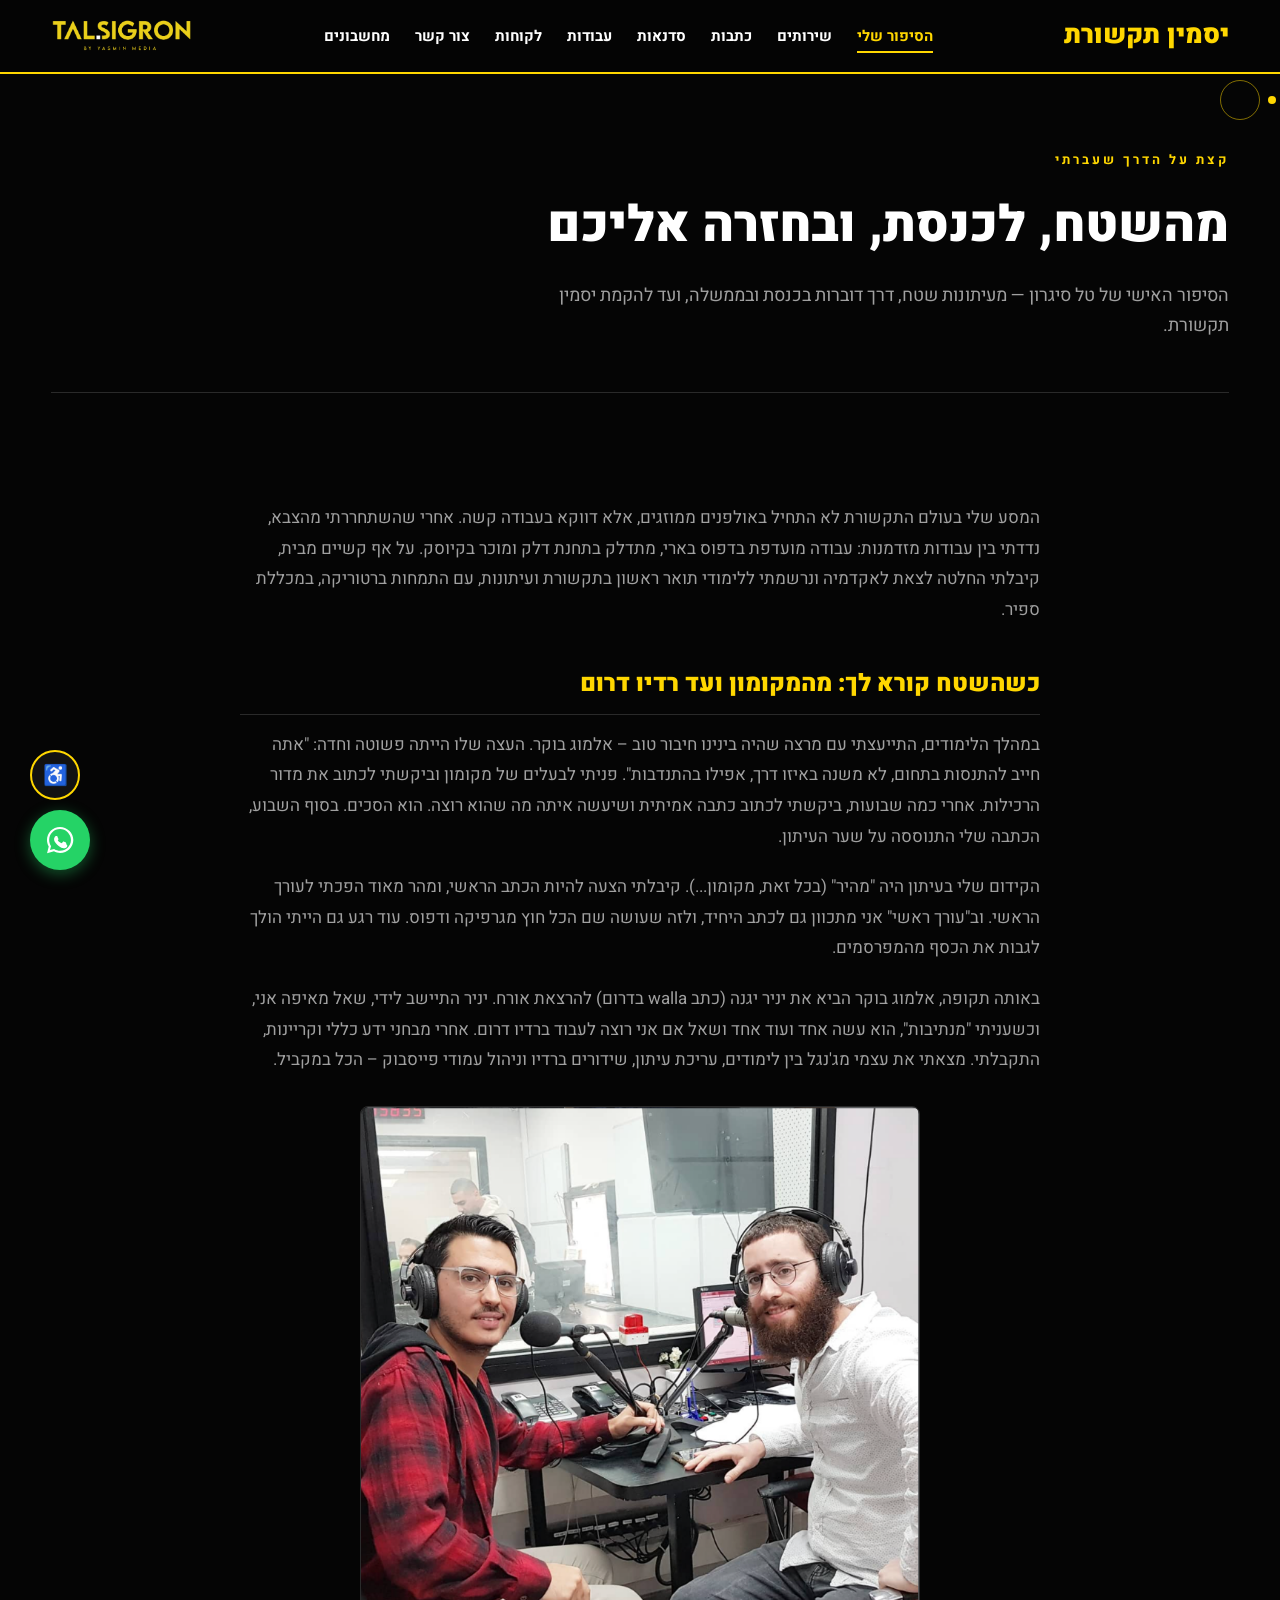
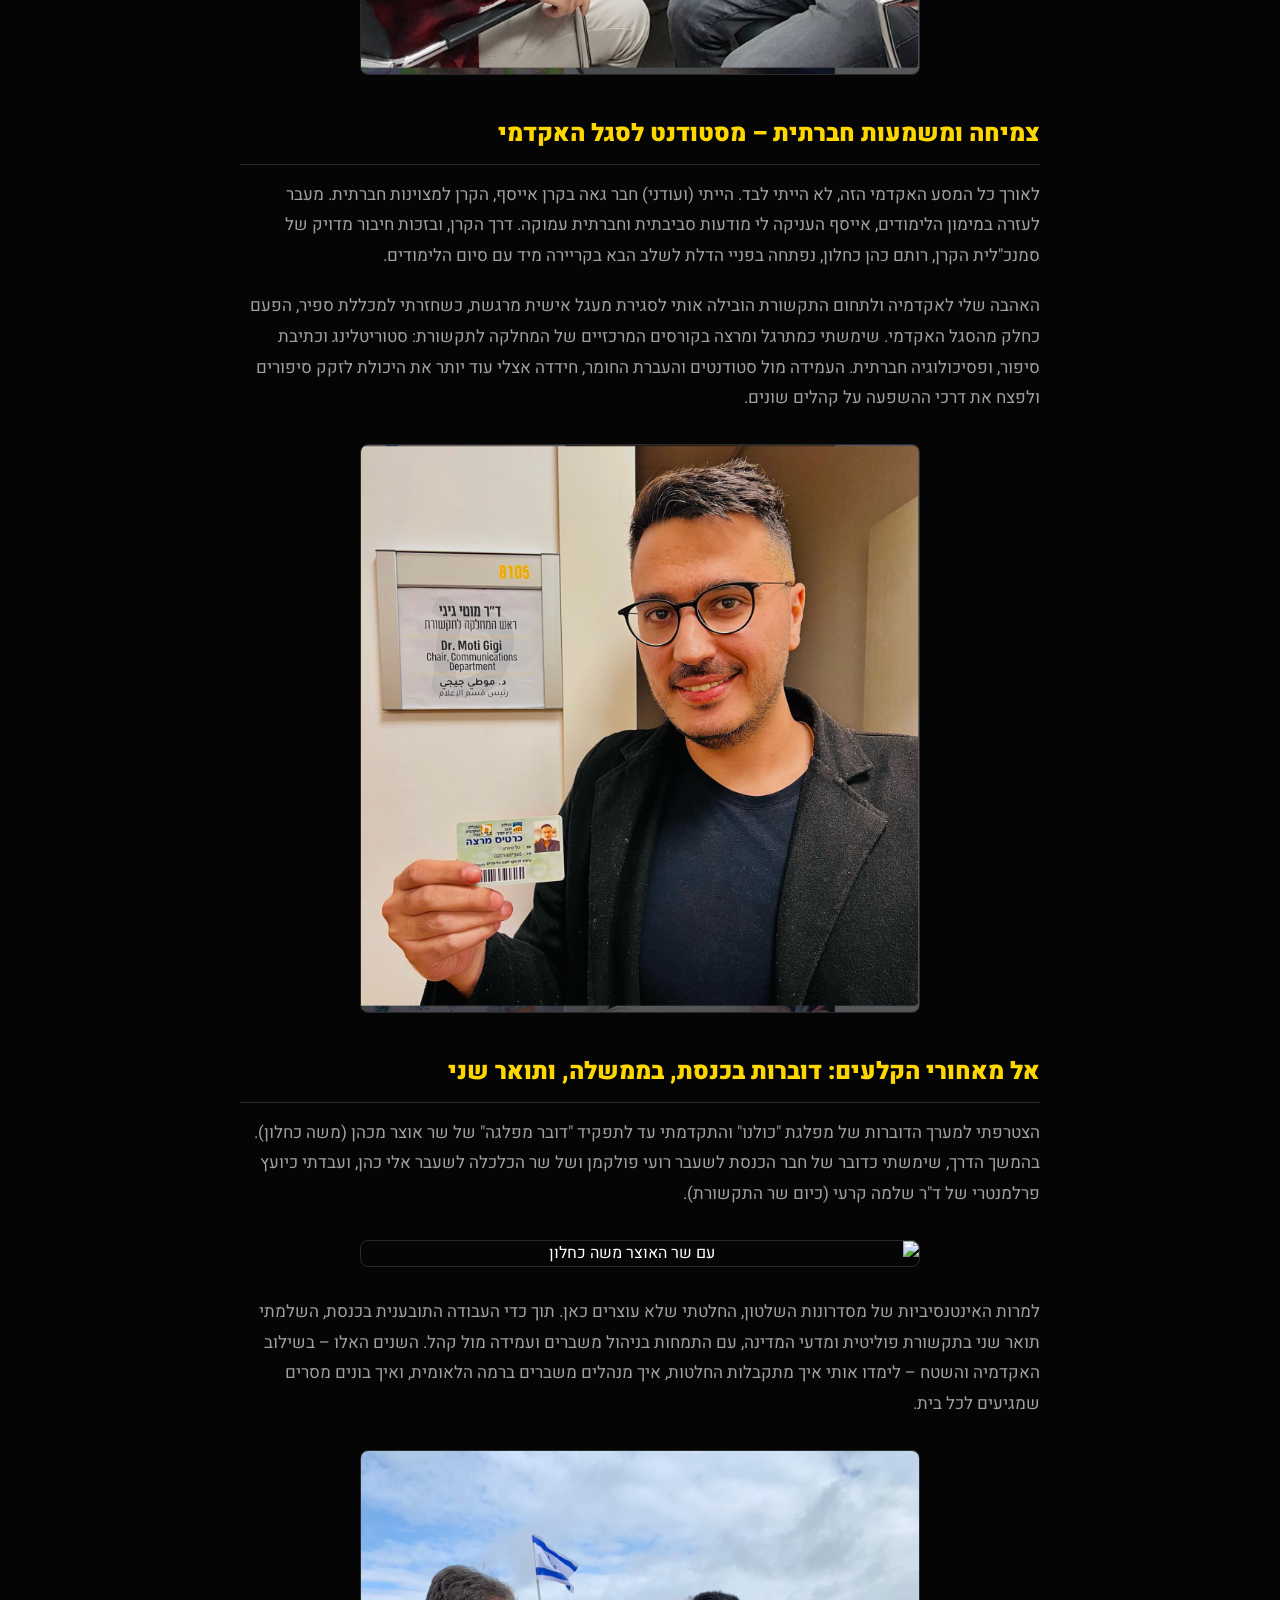
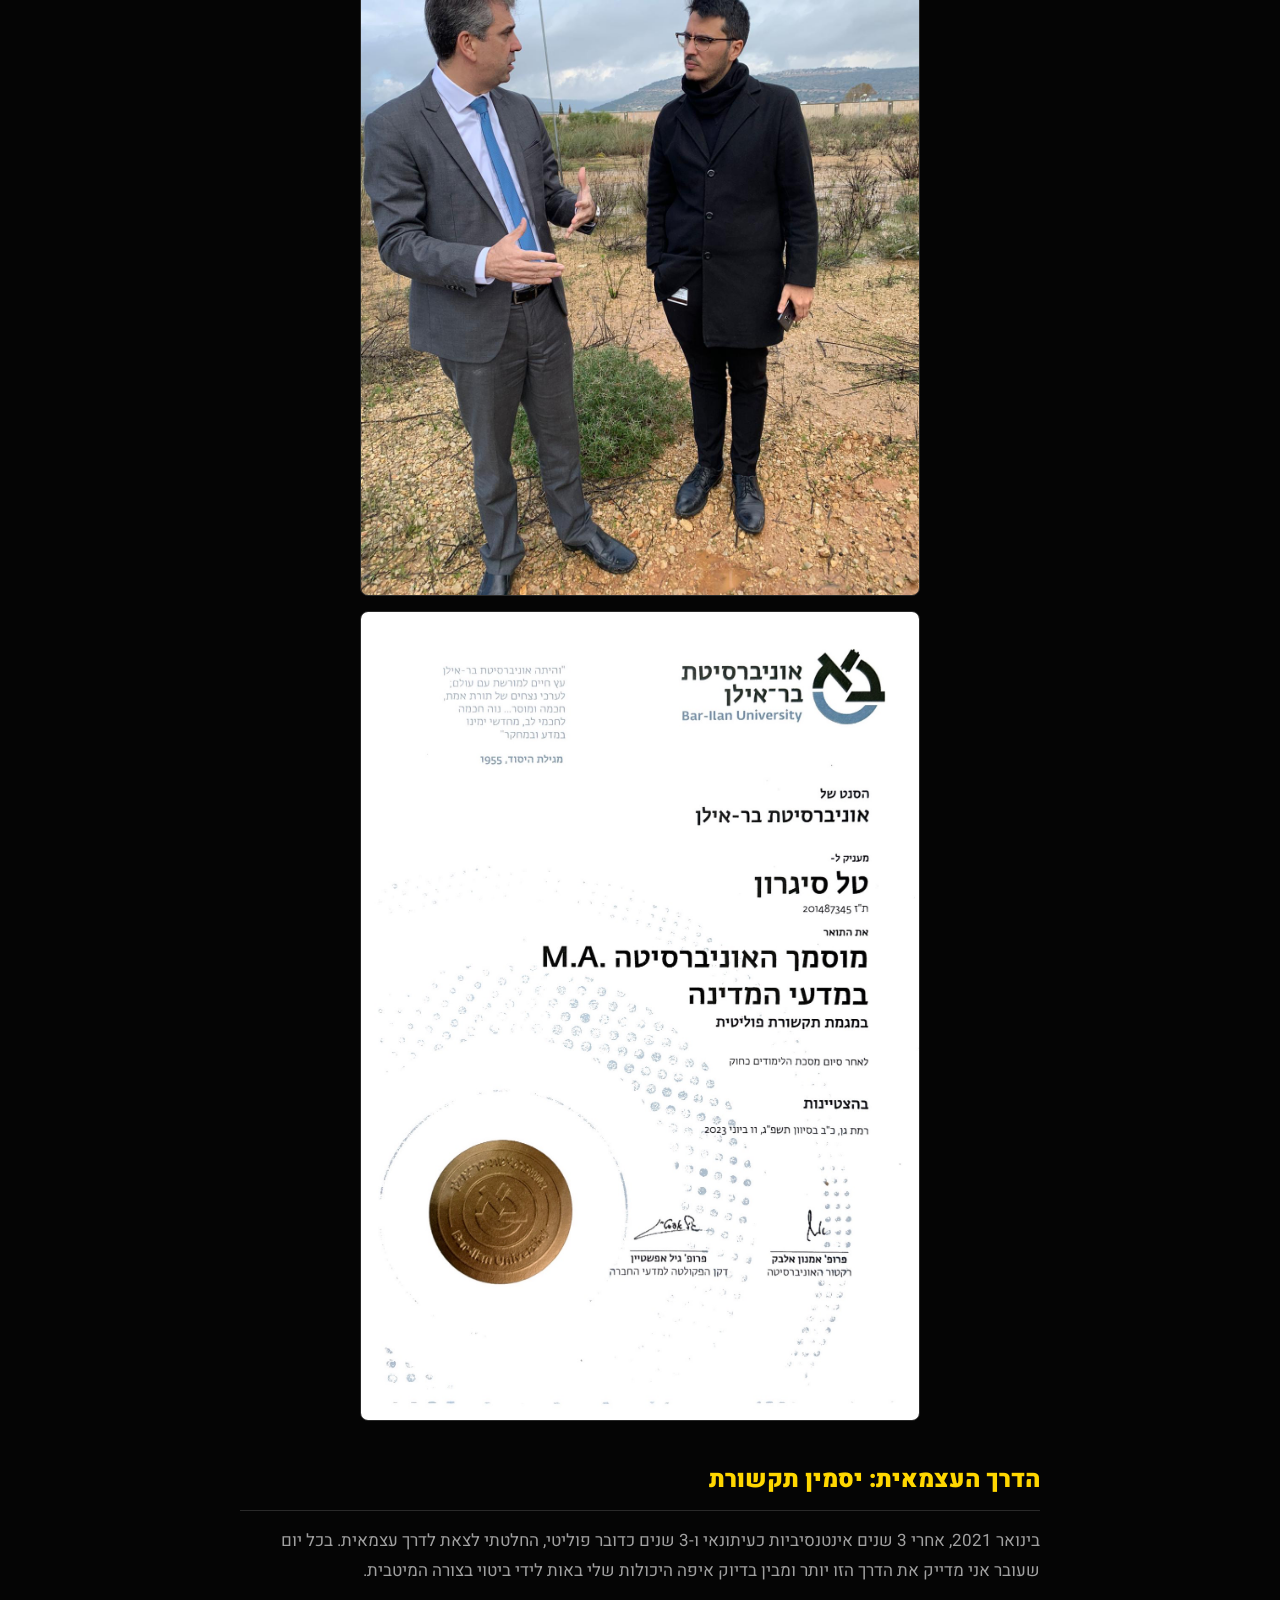
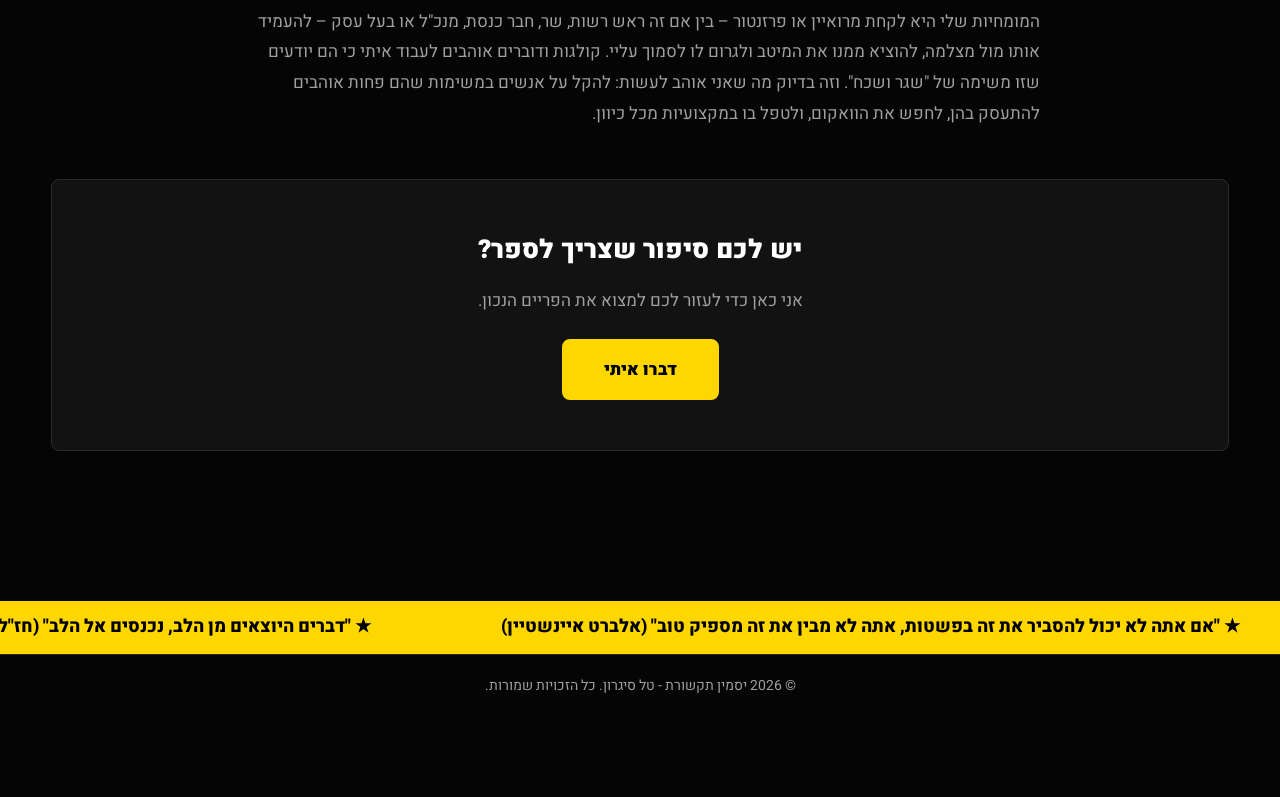
==== about.html @ 027134f1 "initial commit - talsigron website" ====
<!DOCTYPE html>
<html lang="he" dir="rtl">
<head>
  <script async src="https://www.googletagmanager.com/gtag/js?id=G-DCYN5THEBE"></script>
  <script>window.dataLayer=window.dataLayer||[];function gtag(){dataLayer.push(arguments)}gtag('js',new Date());gtag('config','G-DCYN5THEBE');</script>

  <meta charset="UTF-8" />
  <meta name="viewport" content="width=device-width, initial-scale=1.0" />
  <title>הסיפור שלי | טל סיגרון — צלם וידאו וסטילס, מפיק, עורך וידאו בדרום</title>
  <meta name="description" content="מעיתונאי לדובר כנסת וממשלה ועד מפיק וצלם עצמאי בדרום. הסיפור של טל סיגרון — מייסד יסמין תקשורת, צלם וידאו וסטילס ועורך וידאו בנגב." />
  <meta name="keywords" content="טל סיגרון, יסמין תקשורת, צלם וידאו בדרום, עורך וידאו בנגב, מפיק וידאו, דובר תקשורתי, הפקת וידאו בדרום" />
  <link rel="canonical" href="https://talsigron.co.il/about.html" />

  <link rel="icon" href="tal-logo.png" type="image/png">
  <meta property="og:title" content="הסיפור שלי | טל סיגרון — צלם וידאו וסטילס בדרום" />
  <meta property="og:description" content="מעיתונאי לדובר כנסת וממשלה ועד מפיק וצלם עצמאי — הסיפור של טל סיגרון, יסמין תקשורת" />
  <meta property="og:image" content="https://talsigron.co.il/tal-cover.png" />
  <meta property="og:url" content="https://talsigron.co.il/about.html" />
  <meta property="og:type" content="article" />
  <script type="application/ld+json">
  {
    "@context": "https://schema.org",
    "@type": "Person",
    "name": "טל סיגרון",
    "jobTitle": "צלם וידאו וסטילס, מפיק ועורך וידאו",
    "url": "https://talsigron.co.il/about.html",
    "image": "https://talsigron.co.il/tal-profile.jpg",
    "description": "מעיתונאי לדובר כנסת וממשלה ועד מפיק וצלם עצמאי בדרום ובנגב",
    "worksFor": {
      "@type": "Organization",
      "name": "יסמין תקשורת",
      "url": "https://talsigron.co.il"
    },
    "alumniOf": "רדיו דרום",
    "knowsAbout": ["צילום וידאו", "עריכת וידאו", "הפקת סרטוני תדמית", "שידור חי", "צילום סטילס", "בינה מלאכותית", "דוברות"]
  }
  </script>

  <link rel="preconnect" href="https://fonts.googleapis.com">
  <link rel="preconnect" href="https://fonts.gstatic.com" crossorigin>
  <link href="https://fonts.googleapis.com/css2?family=Amatic+SC:wght@700&family=Heebo:wght@300;400;700;900&family=Karantina:wght@300;400;700&display=swap" rel="stylesheet">
  <meta name="theme-color" content="#050505">
  <link rel="stylesheet" href="css/style.css?v=20260402">
</head>
<body>

  <div id="preloader"><img src="tal-logo.png" alt="טוען..."></div>
  <div class="cursor-dot"></div>
  <div class="cursor-outline"></div>
  <div class="progress-container"><div class="progress-bar" id="myBar"></div></div>

  <!-- ═══ HEADER ═══ -->
  <header>
    <div class="container nav">
      <a href="index.html" class="yasmin-title hover-target">יסמין תקשורת</a>
      <div class="hamburger hover-target" onclick="toggleMobileMenu()"><span></span><span></span><span></span></div>
      <div class="nav-links" id="navLinks">
        <a href="about.html" class="hover-target active-link" onclick="toggleMobileMenu()">הסיפור שלי</a>
        <a href="index.html#services-sec" class="hover-target" onclick="toggleMobileMenu()">שירותים</a>
        <a href="articles.html" class="hover-target" onclick="toggleMobileMenu()">כתבות</a>
        <a href="workshops.html" class="hover-target" onclick="toggleMobileMenu()">סדנאות</a>
        <a href="index.html#portfolio-sec" class="hover-target" onclick="toggleMobileMenu()">עבודות</a>
        <a href="index.html#clients-sec" class="hover-target" onclick="toggleMobileMenu()">לקוחות</a>
        <a href="index.html#contact-sec" class="hover-target" onclick="toggleMobileMenu()">צור קשר</a>
        <a href="calculators.html" class="hover-target" onclick="toggleMobileMenu()">מחשבונים</a>
      </div>
      <a href="index.html"><img src="tal-logo.png" alt="לוגו" class="header-logo-img hover-target"></a>
    </div>
  </header>

  <!-- ═══ PAGE HERO ═══ -->
  <div class="page-hero container fade-in">
    <div class="article-label">קצת על הדרך שעברתי</div>
    <h1>מהשטח, לכנסת, ובחזרה אליכם</h1>
    <p>הסיפור האישי של טל סיגרון — מעיתונות שטח, דרך דוברות בכנסת ובממשלה, ועד להקמת יסמין תקשורת.</p>
  </div>

  <!-- ═══ ABOUT CONTENT ═══ -->
  <section class="section container fade-in">
    <div class="about-content">
      <p>המסע שלי בעולם התקשורת לא התחיל באולפנים ממוזגים, אלא דווקא בעבודה קשה. אחרי שהשתחררתי מהצבא, נדדתי בין עבודות מזדמנות: עבודה מועדפת בדפוס בארי, מתדלק בתחנת דלק ומוכר בקיוסק. על אף קשיים מבית, קיבלתי החלטה לצאת לאקדמיה ונרשמתי ללימודי תואר ראשון בתקשורת ועיתונות, עם התמחות ברטוריקה, במכללת ספיר.</p>

      <h3>כשהשטח קורא לך: מהמקומון ועד רדיו דרום</h3>
      <p>במהלך הלימודים, התייעצתי עם מרצה שהיה בינינו חיבור טוב – אלמוג בוקר. העצה שלו הייתה פשוטה וחדה: "אתה חייב להתנסות בתחום, לא משנה באיזו דרך, אפילו בהתנדבות". פניתי לבעלים של מקומון וביקשתי לכתוב את מדור הרכילות. אחרי כמה שבועות, ביקשתי לכתוב כתבה אמיתית ושיעשה איתה מה שהוא רוצה. הוא הסכים. בסוף השבוע, הכתבה שלי התנוססה על שער העיתון.</p>
      <p>הקידום שלי בעיתון היה "מהיר" (בכל זאת, מקומון...). קיבלתי הצעה להיות הכתב הראשי, ומהר מאוד הפכתי לעורך הראשי. וב"עורך ראשי" אני מתכוון גם לכתב היחיד, ולזה שעושה שם הכל חוץ מגרפיקה ודפוס. עוד רגע גם הייתי הולך לגבות את הכסף מהמפרסמים.</p>
      <p>באותה תקופה, אלמוג בוקר הביא את יניר יגנה (כתב walla בדרום) להרצאת אורח. יניר התיישב לידי, שאל מאיפה אני, וכשעניתי "מנתיבות", הוא עשה אחד ועוד אחד ושאל אם אני רוצה לעבוד ברדיו דרום. אחרי מבחני ידע כללי וקריינות, התקבלתי. מצאתי את עצמי מג'נגל בין לימודים, עריכת עיתון, שידורים ברדיו וניהול עמודי פייסבוק – הכל במקביל.</p>

      <figure class="article-figure">
        <img src="radio-darom.jpg" alt="טל סיגרון ברדיו דרום" class="article-img-full" loading="lazy">
      </figure>

      <h3>צמיחה ומשמעות חברתית – מסטודנט לסגל האקדמי</h3>
      <p>לאורך כל המסע האקדמי הזה, לא הייתי לבד. הייתי (ועודני) חבר גאה בקרן אייסף, הקרן למצוינות חברתית. מעבר לעזרה במימון הלימודים, אייסף העניקה לי מודעות סביבתית וחברתית עמוקה. דרך הקרן, ובזכות חיבור מדויק של סמנכ"לית הקרן, רותם כהן כחלון, נפתחה בפניי הדלת לשלב הבא בקריירה מיד עם סיום הלימודים.</p>
      <p>האהבה שלי לאקדמיה ולתחום התקשורת הובילה אותי לסגירת מעגל אישית מרגשת, כשחזרתי למכללת ספיר, הפעם כחלק מהסגל האקדמי. שימשתי כמתרגל ומרצה בקורסים המרכזיים של המחלקה לתקשורת: סטוריטלינג וכתיבת סיפור, ופסיכולוגיה חברתית. העמידה מול סטודנטים והעברת החומר, חידדה אצלי עוד יותר את היכולת לזקק סיפורים ולפצח את דרכי ההשפעה על קהלים שונים.</p>

      <figure class="article-figure">
        <img src="lecturer.jpg" alt="תעודת מרצה מכללת ספיר" class="article-img-full" loading="lazy">
      </figure>

      <h3>אל מאחורי הקלעים: דוברות בכנסת, בממשלה, ותואר שני</h3>
      <p>הצטרפתי למערך הדוברות של מפלגת "כולנו" והתקדמתי עד לתפקיד "דובר מפלגה" של שר אוצר מכהן (משה כחלון). בהמשך הדרך, שימשתי כדובר של חבר הכנסת לשעבר רועי פולקמן ושל שר הכלכלה לשעבר אלי כהן, ועבדתי כיועץ פרלמנטרי של ד"ר שלמה קרעי (כיום שר התקשורת).</p>

      <figure class="article-figure">
        <img src="kahlon.jpg" alt="עם שר האוצר משה כחלון" class="article-img-full" loading="lazy">
      </figure>

      <p>למרות האינטנסיביות של מסדרונות השלטון, החלטתי שלא עוצרים כאן. תוך כדי העבודה התובענית בכנסת, השלמתי תואר שני בתקשורת פוליטית ומדעי המדינה, עם התמחות בניהול משברים ועמידה מול קהל. השנים האלו – בשילוב האקדמיה והשטח – לימדו אותי איך מתקבלות החלטות, איך מנהלים משברים ברמה הלאומית, ואיך בונים מסרים שמגיעים לכל בית.</p>

      <figure class="article-figure">
        <img src="eli-cohen.jpg" alt="עם שר הכלכלה אלי כהן" class="article-img-full" loading="lazy" style="margin-bottom:15px;">
        <img src="ma-degree.jpg" alt="תעודת תואר שני" class="article-img-full" loading="lazy">
      </figure>

      <h3>הדרך העצמאית: יסמין תקשורת</h3>
      <p>בינואר 2021, אחרי 3 שנים אינטנסיביות כעיתונאי ו-3 שנים כדובר פוליטי, החלטתי לצאת לדרך עצמאית. בכל יום שעובר אני מדייק את הדרך הזו יותר ומבין בדיוק איפה היכולות שלי באות לידי ביטוי בצורה המיטבית.</p>
      <p>המומחיות שלי היא לקחת מרואיין או פרזנטור – בין אם זה ראש רשות, שר, חבר כנסת, מנכ"ל או בעל עסק – להעמיד אותו מול מצלמה, להוציא ממנו את המיטב ולגרום לו לסמוך עליי. קולגות ודוברים אוהבים לעבוד איתי כי הם יודעים שזו משימה של "שגר ושכח". וזה בדיוק מה שאני אוהב לעשות: להקל על אנשים במשימות שהם פחות אוהבים להתעסק בהן, לחפש את הוואקום, ולטפל בו במקצועיות מכל כיוון.</p>
    </div>

    <!-- CTA -->
    <div class="cta-section" style="margin-top: 50px;">
      <h3>יש לכם סיפור שצריך לספר?</h3>
      <p>אני כאן כדי לעזור לכם למצוא את הפריים הנכון.</p>
      <a href="index.html#contact-sec" class="cta-btn hover-target">דברו איתי</a>
    </div>
  </section>


  <!-- ═══ TICKER ═══ -->
  <div class="ticker-wrap">
    <div class="ticker-move">
      <span class="ticker-item">&#9733; "אם אתה לא יכול להסביר את זה בפשטות, אתה לא מבין את זה מספיק טוב" (אלברט איינשטיין)</span>
      <span class="ticker-item">&#9733; "דברים היוצאים מן הלב, נכנסים אל הלב" (חז"ל)</span>
      <span class="ticker-item">&#9733; "האדם החזק ביותר בעולם הוא מספר הסיפורים" (סטיב ג'ובס)</span>
      <span class="ticker-item">&#9733; "מילים בוראות מציאות"</span>
      <span class="ticker-item">&#9733; "אם אתה לא יכול להסביר את זה בפשטות, אתה לא מבין את זה מספיק טוב" (אלברט איינשטיין)</span>
      <span class="ticker-item">&#9733; "דברים היוצאים מן הלב, נכנסים אל הלב" (חז"ל)</span>
      <span class="ticker-item">&#9733; "האדם החזק ביותר בעולם הוא מספר הסיפורים" (סטיב ג'ובס)</span>
      <span class="ticker-item">&#9733; "מילים בוראות מציאות"</span>
    </div>
  </div>

  <footer><div class="container">&copy; 2026 יסמין תקשורת - טל סיגרון. כל הזכויות שמורות.</div></footer>

  <!-- FABS -->
  <a href="https://wa.me/972504226622?text=%D7%94%D7%99%D7%99%20%D7%98%D7%9C%2C%20%D7%94%D7%92%D7%A2%D7%AA%D7%99%20%D7%93%D7%A8%D7%9A%20%D7%94%D7%90%D7%AA%D7%A8%20%D7%95%D7%90%D7%A9%D7%9E%D7%97%20%D7%9C%D7%94%D7%AA%D7%99%D7%99%D7%A2%D7%A5%20%D7%90%D7%99%D7%AA%D7%9A..." class="whatsapp-fab hover-target" target="_blank" aria-label="שלח הודעת WhatsApp">
    <svg viewBox="0 0 448 512" width="30" height="30"><path fill="currentColor" d="M380.9 97.1C339 55.1 283.2 32 223.9 32c-122.4 0-222 99.6-222 222 0 39.1 10.2 77.3 29.6 111L3.2 480l117.7-30.9c32.4 17.7 68.9 27 106.1 27h.1c122.3 0 224.1-99.6 224.1-222 0-59.3-25.2-115-67.2-157zm-157 341.6c-33.2 0-65.7-8.9-94-25.7l-6.7-4-69.8 18.3L72 359.2l-4.4-7c-18.5-29.4-28.2-63.3-28.2-98.2 0-101.7 82.8-184.5 184.6-184.5 49.3 0 95.6 19.2 130.4 54.1 34.8 34.9 56.2 81.2 56.1 130.5 0 101.8-84.9 184.6-186.6 184.6zm101.2-138.2c-5.5-2.8-32.8-16.2-37.9-18-5.1-1.9-8.8-2.8-12.5 2.8-3.7 5.6-14.3 18-17.6 21.8-3.2 3.7-6.5 4.2-12 1.4-11.1-5.7-25.9-10.5-38.5-21.8-10.3-9.1-17.2-20.5-19.2-23.8-2-3.3-.2-5.1 1.6-6.9 1.5-1.5 3.3-3.7 5.1-5.6 1.9-1.9 2.3-3.3 3.3-5.6 1-2.3.5-4.2-.2-5.6-1.1-1.4-12.5-30.1-17.1-41.1-4.5-10.8-9.1-9.3-12.5-9.5-3.2-.2-6.9-.2-10.6-.2-3.7 0-9.7 1.4-14.8 6.9-5.1 5.6-19.4 19-19.4 46.3 0 27.3 19.9 53.7 22.6 57.4 2.8 3.7 39.1 59.7 94.8 83.8 13.2 5.8 23.5 9.2 31.5 11.8 13.3 4.2 25.4 3.6 35 2.2 10.7-1.6 32.8-13.4 37.4-26.4 4.6-13 4.6-24.1 3.2-26.4-1.3-2.5-5-3.9-10.5-6.6z"/></svg>
  </a>
  <button class="acc-fab hover-target" onclick="toggleAccMenu()" aria-label="תפריט נגישות">&#9855;</button>
  <div class="acc-menu" id="accMenu">
    <button onclick="document.body.style.filter='grayscale(100%)'">גווני אפור</button>
    <button onclick="document.body.style.fontSize='1.2em'">הגדלת טקסט</button>
    <button onclick="location.reload()">איפוס</button>
  </div>
  <button class="back-to-top hover-target" onclick="window.scrollTo(0,0)">&#8593;</button>

  <script src="js/main.js?v=20260402"></script>
</body>
</html>
---- css/style.css ----
/* ═══════════════════════════════════════════════
   יסמין תקשורת — Global Stylesheet
   ═══════════════════════════════════════════════ */

/* ─── RESET & VARIABLES ─── */
* { margin: 0; padding: 0; box-sizing: border-box; -webkit-tap-highlight-color: transparent; font-family: 'Heebo', sans-serif; cursor: none; }

:root {
  --bg: #050505;
  --card: #121212;
  --text: #ffffff;
  --muted: #a0a0a0;
  --line: #2a2a2a;
  --yellow: #ffd700;
  --whatsapp: #25D366;
  --radius: 8px;
  --max: 1200px;
}

html { scroll-behavior: smooth; background: var(--bg); }
body { background: var(--bg); color: var(--text); line-height: 1.6; overflow-x: hidden; }
body.no-scroll { overflow: hidden; }

a { color: inherit; text-decoration: none; }
img { max-width: 100%; display: block; border-radius: 4px; border: 1px solid transparent; }
.container { width: min(92%, var(--max)); margin: 0 auto; }

/* ─── CUSTOM CURSOR ─── */
.cursor-dot { width: 8px; height: 8px; background-color: var(--yellow); position: fixed; border-radius: 50%; z-index: 9999; pointer-events: none; transform: translate(-50%, -50%); transition: width 0.2s, height 0.2s; }
.cursor-outline { width: 40px; height: 40px; border: 1px solid rgba(255, 215, 0, 0.5); position: fixed; border-radius: 50%; z-index: 9998; pointer-events: none; transform: translate(-50%, -50%); transition: width 0.2s, height 0.2s, background-color 0.2s; }
.hover-target:hover ~ .cursor-outline { width: 60px; height: 60px; background-color: rgba(255, 215, 0, 0.1); }
@media (hover: none) { * { cursor: auto !important; } .cursor-dot, .cursor-outline { display: none !important; } }

/* ─── PRELOADER ─── */
#preloader { position: fixed; top: 0; left: 0; width: 100%; height: 100%; background: var(--bg); z-index: 99999; display: flex; align-items: center; justify-content: center; transition: opacity 0.8s ease; }
#preloader img { width: 150px; animation: pulse 1.5s infinite; }
@keyframes pulse { 0% { transform: scale(1); opacity: 0.8; } 50% { transform: scale(1.05); opacity: 1; } 100% { transform: scale(1); opacity: 0.8; } }

/* ─── SCROLL PROGRESS BAR ─── */
.progress-container { position: fixed; top: 0; left: 0; width: 100%; height: 4px; background: transparent; z-index: 2500; }
.progress-bar { height: 4px; background: var(--yellow); width: 0%; transition: width 0.1s; }

/* ─── FADE IN ANIMATION ─── */
.fade-in { opacity: 0; transform: translateY(30px); transition: opacity 0.7s cubic-bezier(0.25, 0.46, 0.45, 0.94), transform 0.7s cubic-bezier(0.25, 0.46, 0.45, 0.94); }
.fade-in.visible { opacity: 1; transform: translateY(0); }
.fade-in:nth-child(2) { transition-delay: 0.1s; }
.fade-in:nth-child(3) { transition-delay: 0.2s; }
.fade-in:nth-child(4) { transition-delay: 0.3s; }

/* ─── HEADER & NAV ─── */
header { position: fixed; top: 0; width: 100%; z-index: 100; background: rgba(5,5,5,0.98); border-bottom: 2px solid var(--yellow); padding: 15px 0; transition: 0.3s; }
.nav { display: flex; align-items: center; justify-content: space-between; }
.nav-links { display: flex; gap: 25px; }
.nav-links a { font-size: 15px; font-weight: 700; transition: color 0.3s; position: relative; }
.nav-links a:hover { color: var(--yellow); }
.nav-links a::after { content: ''; position: absolute; bottom: -5px; right: 0; width: 0%; height: 2px; background: var(--yellow); transition: 0.3s; }
.nav-links a:hover::after { width: 100%; }
.nav-links a.active-link { color: var(--yellow); }
.nav-links a.active-link::after { width: 100%; }
.yasmin-title { font-size: 26px; font-weight: 900; color: var(--yellow); }
.header-logo-img { height: 40px; width: auto; object-fit: contain; }

/* HAMBURGER MENU */
.hamburger { display: none; flex-direction: column; gap: 5px; cursor: pointer; z-index: 200; }
.hamburger span { width: 25px; height: 3px; background: var(--yellow); transition: 0.3s; border-radius: 3px; }

/* ─── HERO & TYPING EFFECT ─── */
.hero { margin-top: 130px; margin-bottom: 60px; }
.hero-grid { display: grid; grid-template-columns: 1fr 1.5fr; gap: 30px; align-items: center; }
.main-headline { background: linear-gradient(135deg, var(--card) 0%, rgba(255,215,0,0.04) 100%); padding: 40px; border-radius: var(--radius); border-left: 5px solid var(--yellow); }
.hero-title { font-size: clamp(30px, 4vw, 48px); font-weight: 900; line-height: 1.1; margin-bottom: 10px; }
.typing-container { font-size: 22px; color: var(--yellow); font-weight: 700; margin-bottom: 20px; min-height: 35px; }
.typing-cursor { animation: blink 0.7s infinite; }
@keyframes blink { 50% { opacity: 0; } }
.hero-subtitle { font-size: 17px; color: var(--muted); margin-bottom: 12px; line-height: 1.6; }
.hero-signature { font-family: 'Karantina', sans-serif; font-size: 38px; color: var(--yellow); text-align: right; margin-top: 25px; }
.hero-img-item { width: 100%; max-width: 350px; border: 1px solid var(--line); border-radius: var(--radius); transform: translateZ(0); transition: transform 0.3s ease; }
.hero-img-item:hover { transform: scale(1.02); }

.read-story-btn { display: inline-block; color: var(--yellow); font-size: 16px; font-weight: 700; border-bottom: 1px solid var(--yellow); margin-top: 15px; transition: 0.3s; }
.read-story-btn:hover { color: #fff; border-color: #fff; }

/* ─── COUNTERS ─── */
.counters-section { display: grid; grid-template-columns: repeat(auto-fit, minmax(150px, 1fr)); gap: 20px; text-align: center; padding: 40px 0; border-top: 1px solid var(--line); border-bottom: 1px solid var(--line); margin-bottom: 50px; background: rgba(255,215,0,0.02); }
.counter-box h4 { font-size: 45px; font-weight: 900; color: var(--yellow); line-height: 1; margin-bottom: 5px; font-family: 'Karantina', sans-serif; letter-spacing: 2px; }
.counter-box p { font-size: 15px; color: var(--muted); font-weight: 700; }
.counter-box .hope { font-size: 12px; font-style: italic; opacity: 0.7; display: block; margin-top: 2px; }

/* ─── SECTIONS ─── */
.section { padding: 60px 0; }
.section-header { display: flex; align-items: center; margin-bottom: 40px; border-bottom: 2px solid var(--line); padding-bottom: 14px; }
.section-header h2 { font-size: 30px; font-weight: 900; }
.section-header::before { content: ''; display: block; width: 10px; height: 30px; background: var(--yellow); margin-left: 12px; }

/* ─── SERVICES GRID ─── */
.services-grid { display: grid; grid-template-columns: repeat(auto-fit, minmax(220px, 1fr)); gap: 20px; }
.service-box { position: relative; height: 180px; background: #000; border-radius: var(--radius); border: 1px solid var(--line); overflow: hidden; display: flex; align-items: center; justify-content: center; padding: 20px; transition: 0.4s; }
.service-box img { position: absolute; top: 0; left: 0; width: 100%; height: 100%; object-fit: cover; opacity: 0.4; transition: 0.5s; z-index: 1; }
.service-box:hover { border-color: var(--yellow); transform: translateY(-6px); box-shadow: 0 12px 30px rgba(255,215,0,0.08), 0 4px 12px rgba(0,0,0,0.4); }
.service-box:hover img { opacity: 0.6; transform: scale(1.08); }
.service-box h3 { position: relative; z-index: 2; font-size: 22px; font-weight: 900; color: #fff; text-shadow: 0 2px 8px rgba(0,0,0,0.9); text-align: center; line-height: 1.2; }

/* ─── VIDEO FILTERING & GRID ─── */
.video-filters { display: flex; gap: 10px; margin-bottom: 25px; flex-wrap: wrap; }
.filter-btn { background: transparent; border: 1px solid var(--line); color: var(--text); padding: 8px 20px; border-radius: 50px; font-size: 14px; font-weight: 700; transition: 0.3s; cursor: none; font-family: 'Heebo', sans-serif; }
.filter-btn:hover, .filter-btn.active { background: var(--yellow); color: #000; border-color: var(--yellow); }

.video-grid { display: grid; grid-template-columns: repeat(auto-fill, minmax(280px, 1fr)); gap: 25px; }
.video-item { transition: 0.4s; }
.video-item.hide { display: none; }
.video-thumb { position: relative; aspect-ratio: 16/9; overflow: hidden; border-radius: var(--radius); border: 1px solid var(--line); margin-bottom: 12px; }
.video-thumb img { width: 100%; height: 100%; object-fit: cover; transition: 0.5s; }
.play-icon { position: absolute; top: 50%; left: 50%; transform: translate(-50%, -50%); font-size: 40px; color: var(--yellow); opacity: 0.8; }
.video-item:hover .video-thumb img { transform: scale(1.05); }
.video-info h3 { color: var(--yellow); font-size: 18px; font-weight: 900; }
.video-info p { color: var(--muted); font-size: 13px; }

/* ─── CLIENTS GRID ─── */
.clients-grid { display: grid; grid-template-columns: repeat(auto-fit, minmax(180px, 1fr)); gap: 25px; align-items: center; }
.client-link { background: #fff; padding: 20px; border-radius: var(--radius); height: 120px; display: flex; align-items: center; justify-content: center; transition: 0.3s; border: 1px solid transparent; }
.client-link:hover { transform: scale(1.05); border-color: var(--yellow); box-shadow: 0 5px 15px rgba(255,215,0,0.2); }
.client-link img { max-height: 100%; max-width: 100%; object-fit: contain; }

/* ─── STORY CARD ─── */
.story-item { background: var(--card); border-radius: var(--radius); border: 1px solid var(--line); display: grid; grid-template-columns: 1fr 2fr; gap: 30px; padding: 30px; transition: 0.4s; }
.story-item:hover { border-color: var(--yellow); }
.story-thumb { aspect-ratio: 16/9; overflow: hidden; border-radius: var(--radius); border: 1px solid var(--line); }
.story-thumb img { width: 100%; height: 100%; object-fit: cover; }
.story-info h3 { color: var(--yellow); font-size: 24px; font-weight: 900; margin-bottom: 10px; }
.story-info p { color: var(--muted); font-size: 16px; line-height: 1.6; }

/* ─── HANDWRITTEN SONG SECTION ─── */
.song-section { text-align: center; margin: 40px 0; padding: 30px; border-top: 1px solid var(--line); border-bottom: 1px solid var(--line); background: radial-gradient(circle, rgba(255,215,0,0.05) 0%, rgba(5,5,5,1) 100%); }
.handwriting-text { font-family: 'Amatic SC', cursive; font-size: 38px; color: var(--yellow); margin-bottom: 20px; letter-spacing: 1px; }
.song-trigger { display: inline-flex; align-items: center; gap: 10px; color: var(--text); font-weight: 900; padding: 10px 25px; border: 1px solid var(--line); border-radius: 50px; transition: 0.3s; background: var(--card); }
.song-trigger:hover { background: var(--yellow); color: #000; border-color: var(--yellow); }

/* ─── CONTACT SECTION ─── */
.contact-wrapper { display: grid; grid-template-columns: 1fr 1fr; gap: 50px; background: var(--card); padding: 40px; border-radius: var(--radius); border: 1px solid var(--line); }
.contact-form { display: flex; flex-direction: column; gap: 15px; }
.contact-form input, .contact-form textarea { width: 100%; padding: 15px; background: var(--bg); border: 1px solid var(--line); color: var(--text); border-radius: var(--radius); font-size: 15px; font-family: 'Heebo', sans-serif; }
.contact-form input:focus, .contact-form textarea:focus { outline: none; border-color: var(--yellow); }
.contact-form textarea { resize: none; height: 120px; }
.submit-btn { background: var(--yellow); color: #000; font-weight: 900; padding: 15px; border: none; border-radius: var(--radius); transition: 0.3s; font-size: 16px; font-family: 'Heebo', sans-serif; cursor: none; }
.submit-btn:hover { background: #fff; }

.contact-info-box { display: flex; flex-direction: column; justify-content: center; text-align: right; }
.contact-info-box h3 { font-size: 28px; font-weight: 900; margin-bottom: 20px; color: var(--yellow); }
.contact-info-box p { font-size: 20px; color: var(--text); margin-bottom: 15px; font-weight: 400; }
.contact-info-box a { color: var(--yellow); font-weight: 700; }
.whatsapp-btn { background: var(--whatsapp); color: #fff; padding: 15px 30px; border-radius: var(--radius); font-weight: 900; display: inline-block; margin-top: 15px; border: 1px solid var(--whatsapp); width: fit-content; text-align: center; }

/* ─── TICKER ─── */
.ticker-wrap { background: var(--yellow); padding: 12px 0; overflow: hidden; margin-top: 50px; }
.ticker-move { display: flex; animation: footer-scroll 35s linear infinite; gap: 50px; width: max-content; }
.ticker-item { color: #000; font-weight: 800; font-size: 18px; white-space: nowrap; padding: 0 40px; }
@keyframes footer-scroll { 0% { transform: translateX(0); } 100% { transform: translateX(-50%); } }

/* ─── FOOTER ─── */
footer { text-align: center; padding: 20px; font-size: 14px; color: var(--muted); border-top: 1px solid var(--line); margin-bottom: 80px; }

/* ─── FABS (Floating Action Buttons) ─── */
.whatsapp-fab { position: fixed; bottom: 30px; left: 30px; background-color: var(--whatsapp); color: #fff; border-radius: 50%; width: 60px; height: 60px; display: flex; align-items: center; justify-content: center; box-shadow: 0 4px 15px rgba(37, 211, 102, 0.4); z-index: 1000; transition: 0.3s; }
.whatsapp-fab:hover { transform: scale(1.1); }
.acc-fab { position: fixed; bottom: 100px; left: 30px; background: #121212; color: #fff; border: 2px solid var(--yellow); border-radius: 50%; width: 50px; height: 50px; display: flex; align-items: center; justify-content: center; font-size: 20px; z-index: 1500; cursor: none; font-family: 'Heebo', sans-serif; }
.acc-menu { position: fixed; bottom: 160px; left: 30px; background: #121212; border: 1px solid var(--yellow); padding: 15px; border-radius: var(--radius); display: none; flex-direction: column; gap: 10px; z-index: 1501; }
.acc-menu.open { display: flex; }
.acc-menu button { background: #2a2a2a; color: #fff; border: none; padding: 10px; border-radius: 4px; font-family: 'Heebo'; cursor: none; }
.back-to-top { position: fixed; bottom: 220px; left: 30px; background: var(--yellow); color: #000; border-radius: 50%; width: 50px; height: 50px; display: flex; align-items: center; justify-content: center; font-size: 20px; font-weight: bold; z-index: 1000; opacity: 0; pointer-events: none; transition: 0.3s; border: none; cursor: none; font-family: 'Heebo', sans-serif; }
.back-to-top.visible { opacity: 1; pointer-events: auto; }

/* ─── MODALS ─── */
.modal { position: fixed; top: 0; left: 0; width: 100%; height: 100%; background: rgba(0,0,0,0.96); z-index: 3000; display: none; align-items: center; justify-content: center; opacity: 0; transition: 0.3s; pointer-events: none; }
.modal.open { display: flex; opacity: 1; pointer-events: auto; }
.modal-close { position: absolute; top: 25px; left: 25px; color: #fff; font-size: 35px; line-height: 1; z-index: 3101; padding: 10px; background: none; border: none; cursor: none; font-family: 'Heebo', sans-serif; }
.video-container { width: 90%; max-width: 1000px; aspect-ratio: 16/9; }
.video-container iframe { width: 100%; height: 100%; border: none; }

.memory-modal { align-items: flex-start; overflow-y: scroll; padding: 80px 0; z-index: 3100; }
.memory-modal-content { width: min(90%, 800px); color: var(--text); margin: auto; position: relative; }
.memory-story p { margin-bottom: 15px; font-size: 17px; line-height: 1.8; }
.memory-story h3 { font-size: 24px; font-weight: 900; color: var(--yellow); margin: 30px 0 15px 0; border-bottom: 1px solid var(--line); padding-bottom: 10px; }
.memory-story strong { color: var(--yellow); font-weight: 900; }
.memory-gallery { display: grid; grid-template-columns: 1fr 1fr; gap: 15px; margin-top: 30px; }
.memory-gallery img { height: 220px; width: 100%; object-fit: cover; border: 1px solid var(--line); border-radius: var(--radius); }

.close-modal-btn-bottom { display: block; width: 100%; padding: 15px; margin-top: 40px; background: var(--card); color: var(--yellow); border: 1px solid var(--yellow); border-radius: var(--radius); text-align: center; font-weight: 700; font-size: 16px; transition: 0.3s; cursor: none; font-family: 'Heebo', sans-serif; }
.close-modal-btn-bottom:hover { background: var(--yellow); color: #000; }

/* ─── ARTICLE STYLES (for about & articles pages) ─── */
.article-label { font-size: 13px; font-weight: 700; letter-spacing: 3px; text-transform: uppercase; color: var(--yellow); margin-bottom: 15px; }
.article-title { font-size: clamp(26px, 4vw, 42px); font-weight: 900; line-height: 1.2; margin-bottom: 15px; }
.article-byline { font-size: 14px; color: var(--muted); margin-bottom: 20px; }
.article-divider { width: 60px; height: 3px; background: var(--yellow); margin-bottom: 30px; }
.article-quote { border-right: 4px solid var(--yellow); padding: 15px 20px; margin: 30px 0; font-size: 22px; font-weight: 700; color: var(--yellow); font-style: italic; background: rgba(255,215,0,0.05); border-radius: 0 4px 4px 0; }
.article-figure { margin: 30px 0; text-align: center; }
.article-img-full { width: 100%; max-width: 560px; height: auto; object-fit: contain; margin: 0 auto; border-radius: var(--radius); border: 1px solid var(--line); }
.article-figure figcaption { font-size: 13px; color: var(--muted); margin-top: 8px; font-style: italic; }

/* ─── ARTICLES BENTO GRID (TheMarker style) ─── */
.articles-grid { display: grid; grid-template-columns: repeat(3, 1fr); grid-auto-rows: auto; gap: 16px; }
.article-card { background: var(--card); border: 1px solid var(--line); border-radius: var(--radius); overflow: hidden; transition: 0.35s cubic-bezier(0.25, 0.46, 0.45, 0.94); display: flex; flex-direction: column; position: relative; }
.article-card:hover { border-color: var(--yellow); transform: translateY(-4px); box-shadow: 0 12px 30px rgba(255,215,0,0.06), 0 4px 12px rgba(0,0,0,0.4); }
.article-card-img { width: 100%; height: 200px; object-fit: cover; border-radius: 0; border: none; transition: transform 0.5s ease; }
.article-card:hover .article-card-img { transform: scale(1.03); }
.article-card-body { padding: 22px; flex: 1; display: flex; flex-direction: column; }
.article-card-tag { font-size: 11px; color: var(--yellow); font-weight: 700; letter-spacing: 1.5px; margin-bottom: 8px; text-transform: uppercase; }
.article-card-body h3 { font-size: 18px; font-weight: 900; margin-bottom: 8px; line-height: 1.35; }
.article-card-body p { font-size: 14px; color: var(--muted); line-height: 1.6; margin-bottom: 12px; flex: 1; }
.article-card-link { color: var(--yellow); font-weight: 700; font-size: 14px; border-bottom: 1px solid var(--yellow); align-self: flex-start; transition: 0.3s; }
.article-card-link:hover { color: #fff; border-color: #fff; }

/* Featured card - spans 2 columns, horizontal layout */
.article-card.featured { grid-column: span 2; flex-direction: row; }
.article-card.featured .article-card-img { width: 45%; height: 100%; min-height: 280px; }
.article-card.featured .article-card-body { padding: 28px; justify-content: center; }
.article-card.featured .article-card-body h3 { font-size: 24px; line-height: 1.3; margin-bottom: 12px; }
.article-card.featured .article-card-body p { font-size: 15px; margin-bottom: 16px; }

/* Secondary featured - full width */
.article-card.featured-full { grid-column: span 3; flex-direction: row; }
.article-card.featured-full .article-card-img { width: 40%; height: auto; min-height: 240px; }
.article-card.featured-full .article-card-body { padding: 30px; justify-content: center; }
.article-card.featured-full .article-card-body h3 { font-size: 22px; }
.article-card.featured-full .article-card-body p { font-size: 15px; }

/* ─── WORKSHOPS CARDS ─── */
.workshops-grid { display: grid; grid-template-columns: repeat(auto-fill, minmax(340px, 1fr)); gap: 25px; }
.workshop-card { background: var(--card); border: 1px solid var(--line); border-radius: var(--radius); padding: 30px; transition: 0.4s; display: flex; flex-direction: column; }
.workshop-card:hover { border-color: var(--yellow); transform: translateY(-5px); box-shadow: 0 10px 25px rgba(0,0,0,0.4); }
.workshop-card .workshop-icon { font-size: 40px; margin-bottom: 15px; }
.workshop-card h3 { font-size: 20px; font-weight: 900; color: var(--yellow); margin-bottom: 12px; line-height: 1.3; }
.workshop-card p { font-size: 15px; color: var(--muted); line-height: 1.7; flex: 1; }
.workshop-card .workshop-cta { display: inline-block; margin-top: 20px; color: var(--yellow); font-weight: 700; border-bottom: 1px solid var(--yellow); align-self: flex-start; transition: 0.3s; }
.workshop-card .workshop-cta:hover { color: #fff; border-color: #fff; }

/* ─── FAQ SECTION ─── */
.faq-list { display: flex; flex-direction: column; gap: 10px; }
.faq-item { background: var(--card); border: 1px solid var(--line); border-radius: var(--radius); overflow: hidden; transition: 0.3s; }
.faq-item:hover { border-color: var(--yellow); }
.faq-question { width: 100%; padding: 20px 25px; background: none; border: none; color: var(--text); font-size: 17px; font-weight: 700; text-align: right; display: flex; justify-content: space-between; align-items: center; cursor: none; font-family: 'Heebo', sans-serif; transition: 0.3s; }
.faq-question:hover { color: var(--yellow); }
.faq-question .faq-icon { font-size: 22px; color: var(--yellow); transition: transform 0.3s; min-width: 30px; text-align: center; }
.faq-item.open .faq-icon { transform: rotate(45deg); }
.faq-answer { max-height: 0; overflow: hidden; transition: max-height 0.4s ease, padding 0.4s ease; }
.faq-answer-inner { padding: 0 25px 20px 25px; font-size: 15px; color: var(--muted); line-height: 1.8; }
.faq-item.open .faq-answer { max-height: 300px; }

/* ─── VALUE PROPOSITION (HOMEPAGE) ─── */
.value-grid { display: grid; grid-template-columns: repeat(auto-fit, minmax(300px, 1fr)); gap: 25px; margin-bottom: 40px; }
.value-card { background: var(--card); border: 1px solid var(--line); border-radius: var(--radius); padding: 32px; transition: 0.4s cubic-bezier(0.25, 0.46, 0.45, 0.94); }
.value-card:hover { border-color: var(--yellow); transform: translateY(-5px); box-shadow: 0 12px 30px rgba(255,215,0,0.06), 0 4px 12px rgba(0,0,0,0.3); }
.value-card .value-icon { width: 48px; height: 48px; margin-bottom: 16px; display: flex; align-items: center; justify-content: center; }
.value-card .value-icon svg { width: 100%; height: 100%; }
.value-card h3 { font-size: 20px; font-weight: 900; color: var(--yellow); margin-bottom: 10px; }
.value-card p { font-size: 15px; color: var(--muted); line-height: 1.7; }

/* ─── CTA SECTION ─── */
.cta-section { text-align: center; padding: 50px 30px; background: var(--card); border: 1px solid var(--line); border-radius: var(--radius); margin: 40px 0; }
.cta-section h3 { font-size: 26px; font-weight: 900; margin-bottom: 15px; }
.cta-section p { font-size: 17px; color: var(--muted); margin-bottom: 25px; max-width: 600px; margin-left: auto; margin-right: auto; }
.cta-btn { display: inline-block; background: var(--yellow); color: #000; font-weight: 900; padding: 15px 40px; border-radius: var(--radius); font-size: 17px; transition: 0.3s; border: 2px solid var(--yellow); }
.cta-btn:hover { background: transparent; color: var(--yellow); }

/* ─── PAGE HERO (inner pages) ─── */
.page-hero { margin-top: 100px; margin-bottom: 50px; padding: 50px 0; border-bottom: 1px solid var(--line); }
.page-hero h1 { font-size: clamp(30px, 5vw, 50px); font-weight: 900; margin-bottom: 15px; }
.page-hero p { font-size: 18px; color: var(--muted); max-width: 700px; line-height: 1.7; }

/* ─── ABOUT PAGE ─── */
.about-content { max-width: 800px; margin: 0 auto; }
.about-content p { font-size: 17px; line-height: 1.8; color: var(--muted); margin-bottom: 20px; }
.about-content h3 { font-size: 24px; font-weight: 900; color: var(--yellow); margin: 40px 0 15px 0; border-bottom: 1px solid var(--line); padding-bottom: 10px; }
.about-content strong { color: var(--yellow); font-weight: 900; }

/* ─── SHARE BUTTON ─── */
.share-btn { position: fixed; bottom: 20px; left: 50%; transform: translateX(-50%); z-index: 9999; padding: 10px 20px; background: var(--yellow); color: #000; border: none; border-radius: 30px; font-weight: bold; cursor: none; font-family: 'Heebo', sans-serif; box-shadow: 0 4px 6px rgba(0,0,0,0.3); }

/* ─── YASMIN FEATURE STORY ─── */
.yasmin-feature { background: var(--card); border: 1px solid var(--line); border-radius: var(--radius); padding: 40px; position: relative; overflow: hidden; }
.yasmin-feature::before { content: ''; position: absolute; top: 0; right: 0; width: 4px; height: 100%; background: var(--yellow); }
.yasmin-feature-title { font-size: clamp(22px, 3.5vw, 36px); font-weight: 900; line-height: 1.2; margin-bottom: 20px; }
.yasmin-feature-body { display: grid; grid-template-columns: 1.4fr 1fr; gap: 40px; margin-top: 25px; align-items: start; }
.yasmin-feature-text p { font-size: 16px; color: var(--muted); line-height: 1.85; margin-bottom: 18px; }
.text-yellow { color: var(--yellow); font-weight: 900; }
.yasmin-main-img { width: 100%; border-radius: var(--radius); border: 1px solid var(--line); margin-bottom: 12px; object-fit: cover; max-height: 280px; }
.yasmin-gallery-row { display: grid; grid-template-columns: 1fr 1fr; gap: 10px; }
.yasmin-gallery-row img { width: 100%; height: 130px; object-fit: cover; border-radius: var(--radius); border: 1px solid var(--line); }

/* ─── CALCULATORS PAGE ─── */
.calc-tabs { display: flex; gap: 0; margin-bottom: 30px; border: 1px solid var(--line); border-radius: var(--radius); overflow: hidden; }
.calc-tab-btn { flex: 1; padding: 14px 20px; background: var(--card); border: none; color: var(--muted); font-family: 'Heebo', sans-serif; font-size: 15px; font-weight: 700; cursor: none; transition: 0.3s; border-left: 1px solid var(--line); }
.calc-tab-btn:last-child { border-left: none; }
.calc-tab-btn.active { background: var(--yellow); color: #000; }
.calc-tab-btn:hover:not(.active) { background: rgba(255,215,0,0.08); color: var(--text); }
.calc-panel { display: none; }
.calc-panel.active { display: block; }

/* VAT Calculator */
.vat-calc { max-width: 520px; }
.vat-mode-seg { display: flex; gap: 0; margin-bottom: 25px; border: 1px solid var(--line); border-radius: var(--radius); overflow: hidden; }
.vat-seg-btn { flex: 1; padding: 12px 16px; background: var(--card); border: none; color: var(--muted); font-family: 'Heebo', sans-serif; font-size: 14px; font-weight: 700; cursor: none; transition: 0.3s; border-left: 1px solid var(--line); }
.vat-seg-btn:last-child { border-left: none; }
.vat-seg-btn.active { background: var(--yellow); color: #000; }
.vat-input-wrap { position: relative; margin-bottom: 20px; }
.vat-input-wrap input { width: 100%; padding: 18px 50px 18px 18px; background: var(--card); border: 1px solid var(--line); border-radius: var(--radius); color: var(--text); font-size: 22px; font-family: 'Heebo', sans-serif; font-weight: 700; outline: none; transition: 0.2s; }
.vat-input-wrap input:focus { border-color: var(--yellow); }
.vat-input-wrap .currency-sign { position: absolute; left: 18px; top: 50%; transform: translateY(-50%); font-size: 20px; color: var(--muted); font-weight: 700; }
.vat-result { background: linear-gradient(135deg, rgba(255,215,0,0.08) 0%, var(--card) 100%); border: 1px solid var(--yellow); border-radius: var(--radius); padding: 25px; display: none; }
.vat-result.visible { display: block; }
.vat-result-row { display: flex; justify-content: space-between; align-items: center; padding: 10px 0; border-bottom: 1px solid var(--line); font-size: 16px; }
.vat-result-row:last-child { border-bottom: none; padding-bottom: 0; }
.vat-result-row .lbl { color: var(--muted); }
.vat-result-row .val { font-weight: 700; font-size: 18px; }
.vat-result-row.total .lbl { color: var(--text); font-weight: 900; }
.vat-result-row.total .val { color: var(--yellow); font-size: 22px; font-weight: 900; }
.vat-note { font-size: 13px; color: var(--muted); margin-top: 15px; text-align: center; }

/* Tax calculator dark wrapper */
.tax-calc-wrapper { --tc-bg: #0e0e0e; --tc-surface: #181818; --tc-surface2: #1e1e1e; --tc-accent: #ffd700; --tc-accent-light: rgba(255,215,0,0.08); --tc-text: #ffffff; --tc-muted: #a0a0a0; --tc-border: #2a2a2a; --tc-green: #4caf50; --tc-red: #ef5350; --tc-radius: 14px; color: var(--tc-text); }
.tax-calc-wrapper .t-hero { background: linear-gradient(135deg, #1a1500 0%, #2a2000 100%); border: 1px solid var(--yellow); color: var(--yellow); padding: 28px 20px 32px; text-align: center; border-radius: var(--radius) var(--radius) 0 0; position: relative; overflow: hidden; }
.tax-calc-wrapper .t-hero h1 { font-size: clamp(20px,4vw,28px); font-weight: 900; line-height: 1.25; }
.tax-calc-wrapper .t-hero p { margin-top: 6px; font-size: 13px; opacity: 0.7; font-weight: 300; }
.tax-calc-wrapper .t-container { padding: 0; }
.tax-calc-wrapper .t-card { background: var(--tc-surface); border: 1px solid var(--tc-border); border-radius: var(--tc-radius); padding: 22px; margin-top: 14px; }
.tax-calc-wrapper .t-card-title { font-size: 12px; font-weight: 700; color: var(--tc-accent); letter-spacing: 0.06em; text-transform: uppercase; margin-bottom: 16px; display: flex; align-items: center; gap: 8px; }
.tax-calc-wrapper .t-card-title::before { content: ''; display: inline-block; width: 4px; height: 14px; background: var(--tc-accent); border-radius: 2px; flex-shrink: 0; }
.tax-calc-wrapper .t-field { margin-bottom: 14px; }
.tax-calc-wrapper .t-field:last-child { margin-bottom: 0; }
.tax-calc-wrapper .t-field label { display: block; font-size: 12px; color: var(--tc-muted); margin-bottom: 5px; font-weight: 600; }
.tax-calc-wrapper input[type="number"], .tax-calc-wrapper input[type="text"], .tax-calc-wrapper select { width: 100%; background: var(--tc-surface2); border: 1.5px solid var(--tc-border); border-radius: 10px; padding: 11px 13px; font-size: 16px; font-family: 'Heebo', sans-serif; color: var(--tc-text); outline: none; transition: border-color 0.2s; -webkit-appearance: none; appearance: none; }
.tax-calc-wrapper input[type="number"]:focus, .tax-calc-wrapper input[type="text"]:focus, .tax-calc-wrapper select:focus { border-color: var(--tc-accent); background: #222; }
.tax-calc-wrapper .t-seg { display: flex; gap: 8px; }
.tax-calc-wrapper .t-seg-btn { flex: 1; padding: 10px 8px; border-radius: 10px; border: 1.5px solid var(--tc-border); background: var(--tc-surface2); font-family: 'Heebo', sans-serif; font-size: 14px; font-weight: 600; color: var(--tc-muted); cursor: pointer; transition: all 0.2s; text-align: center; }
.tax-calc-wrapper .t-seg-btn.active { background: var(--tc-accent); border-color: var(--tc-accent); color: #000; }
.tax-calc-wrapper .t-points-grid { display: grid; grid-template-columns: 1fr 1fr; gap: 8px; }
.tax-calc-wrapper .t-point-item { display: flex; align-items: center; justify-content: space-between; background: var(--tc-surface2); border: 1.5px solid var(--tc-border); border-radius: 10px; padding: 9px 11px; }
.tax-calc-wrapper .t-point-item label { font-size: 12px; color: var(--tc-text); margin: 0; font-weight: 400; }
.tax-calc-wrapper .t-counter { display: flex; align-items: center; gap: 7px; }
.tax-calc-wrapper .t-counter button { width: 26px; height: 26px; border-radius: 50%; border: 1.5px solid var(--tc-border); background: #222; font-size: 15px; cursor: pointer; display: flex; align-items: center; justify-content: center; color: var(--tc-accent); font-weight: 700; transition: all 0.15s; flex-shrink: 0; }
.tax-calc-wrapper .t-counter button:active { background: var(--tc-accent-light); }
.tax-calc-wrapper .t-counter span { font-size: 15px; font-weight: 700; min-width: 16px; text-align: center; color: var(--tc-text); }
.tax-calc-wrapper .t-checkbox-item { display: flex; align-items: center; gap: 10px; background: var(--tc-surface2); border: 1.5px solid var(--tc-border); border-radius: 10px; padding: 11px 13px; cursor: pointer; transition: border-color 0.2s; }
.tax-calc-wrapper .t-checkbox-item:has(input:checked) { border-color: var(--tc-accent); background: var(--tc-accent-light); }
.tax-calc-wrapper .t-checkbox-item input[type="checkbox"] { width: 17px; height: 17px; accent-color: var(--tc-accent); flex-shrink: 0; cursor: pointer; }
.tax-calc-wrapper .t-checkbox-item label { font-size: 13px; color: var(--tc-text); margin: 0; font-weight: 400; cursor: pointer; }
.tax-calc-wrapper .t-pct-display { margin-top: 5px; font-size: 12px; color: var(--tc-accent); font-weight: 600; min-height: 18px; }
.tax-calc-wrapper .t-calc-btn { width: 100%; margin-top: 18px; padding: 15px; background: var(--tc-accent); color: #000; border: none; border-radius: 12px; font-family: 'Heebo', sans-serif; font-size: 16px; font-weight: 900; cursor: pointer; transition: opacity 0.2s, transform 0.1s; }
.tax-calc-wrapper .t-calc-btn:active { opacity: 0.85; transform: scale(0.99); }
.tax-calc-wrapper .t-result-card { background: linear-gradient(135deg, #1a1500 0%, #2a2000 100%); border: 1px solid var(--tc-accent); color: var(--tc-text); border-radius: var(--tc-radius); padding: 22px; margin-top: 14px; display: none; }
.tax-calc-wrapper .t-result-card.visible { display: block; }
.tax-calc-wrapper .t-result-card h2 { font-size: 13px; font-weight: 600; color: var(--tc-muted); margin-bottom: 3px; }
.tax-calc-wrapper .t-result-main { font-size: clamp(34px,9vw,50px); font-weight: 900; line-height: 1.1; margin-bottom: 3px; color: var(--tc-accent); }
.tax-calc-wrapper .t-result-sub { font-size: 12px; color: var(--tc-muted); margin-bottom: 18px; }
.tax-calc-wrapper .t-result-grid { display: grid; grid-template-columns: 1fr 1fr; gap: 10px; }
.tax-calc-wrapper .t-result-box { background: rgba(255,215,0,0.06); border: 1px solid rgba(255,215,0,0.15); border-radius: 10px; padding: 13px; }
.tax-calc-wrapper .t-result-box .label { font-size: 11px; color: var(--tc-muted); margin-bottom: 3px; }
.tax-calc-wrapper .t-result-box .value { font-size: 19px; font-weight: 800; color: var(--tc-text); }
.tax-calc-wrapper .t-result-box .value.small { font-size: 14px; }
.tax-calc-wrapper .t-breakdown-card { background: var(--tc-surface); border: 1px solid var(--tc-border); border-radius: var(--tc-radius); padding: 18px; margin-top: 12px; display: none; }
.tax-calc-wrapper .t-breakdown-card.visible { display: block; }
.tax-calc-wrapper .t-breakdown-title { font-size: 12px; font-weight: 700; color: var(--tc-muted); margin-bottom: 12px; letter-spacing: 0.04em; }
.tax-calc-wrapper .t-breakdown-row { display: flex; justify-content: space-between; align-items: center; padding: 8px 0; border-bottom: 1px solid var(--tc-border); font-size: 14px; }
.tax-calc-wrapper .t-breakdown-row:last-child { border-bottom: none; }
.tax-calc-wrapper .t-breakdown-row .lbl { color: var(--tc-muted); }
.tax-calc-wrapper .t-breakdown-row .val { font-weight: 600; color: var(--tc-text); }
.tax-calc-wrapper .t-breakdown-row .val.red { color: var(--tc-red); }
.tax-calc-wrapper .t-breakdown-row .val.green { color: var(--tc-green); }
.tax-calc-wrapper .t-warning-box { background: rgba(255,193,7,0.08); border: 1px solid rgba(255,193,7,0.3); border-radius: 10px; padding: 11px 13px; font-size: 12px; color: #ffc107; margin-top: 12px; display: none; line-height: 1.5; }
.tax-calc-wrapper .t-warning-box.visible { display: block; }
.tax-calc-wrapper .t-share-row { display: flex; gap: 10px; margin-top: 14px; }
.tax-calc-wrapper .t-share-btn { flex: 1; padding: 12px; border-radius: 12px; border: 1px solid var(--tc-border); background: var(--tc-surface); font-family: 'Heebo', sans-serif; font-size: 14px; font-weight: 600; color: var(--tc-accent); cursor: pointer; transition: all 0.2s; }
.tax-calc-wrapper .t-share-btn:hover { background: var(--tc-accent-light); }
.tax-calc-wrapper .t-share-btn.print { color: var(--tc-muted); }
.tax-calc-wrapper .t-note { font-size: 11px; color: var(--tc-muted); margin-top: 20px; line-height: 1.6; text-align: center; }
.tax-calc-wrapper .t-dropdown { display: none; position: absolute; right: 0; left: 0; z-index: 200; background: #1e1e1e; border: 1.5px solid var(--tc-border); border-radius: 10px; margin-top: 4px; max-height: 220px; overflow-y: auto; box-shadow: 0 4px 20px rgba(0,0,0,0.5); }
.tax-calc-wrapper .t-dropdown-item { padding: 11px 13px; cursor: pointer; font-size: 14px; border-bottom: 1px solid var(--tc-border); display: flex; justify-content: space-between; align-items: center; color: var(--tc-text); }
.tax-calc-wrapper .t-dropdown-item:hover { background: rgba(255,215,0,0.08); }
.tax-calc-wrapper .t-dropdown-item:last-child { border-bottom: none; }
.tax-calc-wrapper .t-dropdown-badge { font-weight: 700; color: var(--tc-accent); font-size: 12px; }

/* ─── RESPONSIVE ─── */
@media (max-width: 900px) {
  .hamburger { display: flex; }
  .nav-links { position: fixed; top: 0; right: -100%; width: 250px; height: 100vh; background: var(--card); flex-direction: column; justify-content: center; align-items: center; transition: 0.4s ease; border-left: 2px solid var(--yellow); z-index: 150; gap: 30px; box-shadow: -5px 0 15px rgba(0,0,0,0.5); }
  .nav-links.active { right: 0; }
  .hamburger.active span:nth-child(1) { transform: translateY(8px) rotate(45deg); }
  .hamburger.active span:nth-child(2) { opacity: 0; }
  .hamburger.active span:nth-child(3) { transform: translateY(-8px) rotate(-45deg); }

  .hero-grid { grid-template-columns: 1fr; }
  .story-item { grid-template-columns: 1fr; padding: 20px; }
  .contact-wrapper { grid-template-columns: 1fr; }
  .contact-info-box { text-align: center; align-items: center; border-top: 1px solid var(--line); padding-top: 30px; }
  .articles-grid { grid-template-columns: 1fr; }
  .article-card.featured, .article-card.featured-full { grid-column: span 1; flex-direction: column; }
  .article-card.featured .article-card-img, .article-card.featured-full .article-card-img { width: 100%; min-height: 200px; height: 200px; }
  .workshops-grid { grid-template-columns: 1fr; }
  .value-grid { grid-template-columns: 1fr; }
  .memory-gallery { grid-template-columns: 1fr; }

  /* yasmin story — mobile */
  .yasmin-feature { padding: 24px 20px; }
  .yasmin-feature-body { grid-template-columns: 1fr; gap: 16px; }
  .yasmin-feature-gallery { display: flex; flex-direction: column; gap: 10px; }
  .yasmin-main-img { width: 100%; height: 200px; max-height: 200px; margin-bottom: 0; object-fit: cover; }
  .yasmin-gallery-row { display: grid; grid-template-columns: 1fr 1fr; gap: 8px; }
  .yasmin-gallery-row img { height: 110px; }
}

@media (min-width: 901px) and (max-width: 1100px) {
  .articles-grid { grid-template-columns: repeat(2, 1fr); }
  .article-card.featured { grid-column: span 2; }
  .article-card.featured-full { grid-column: span 2; }
}
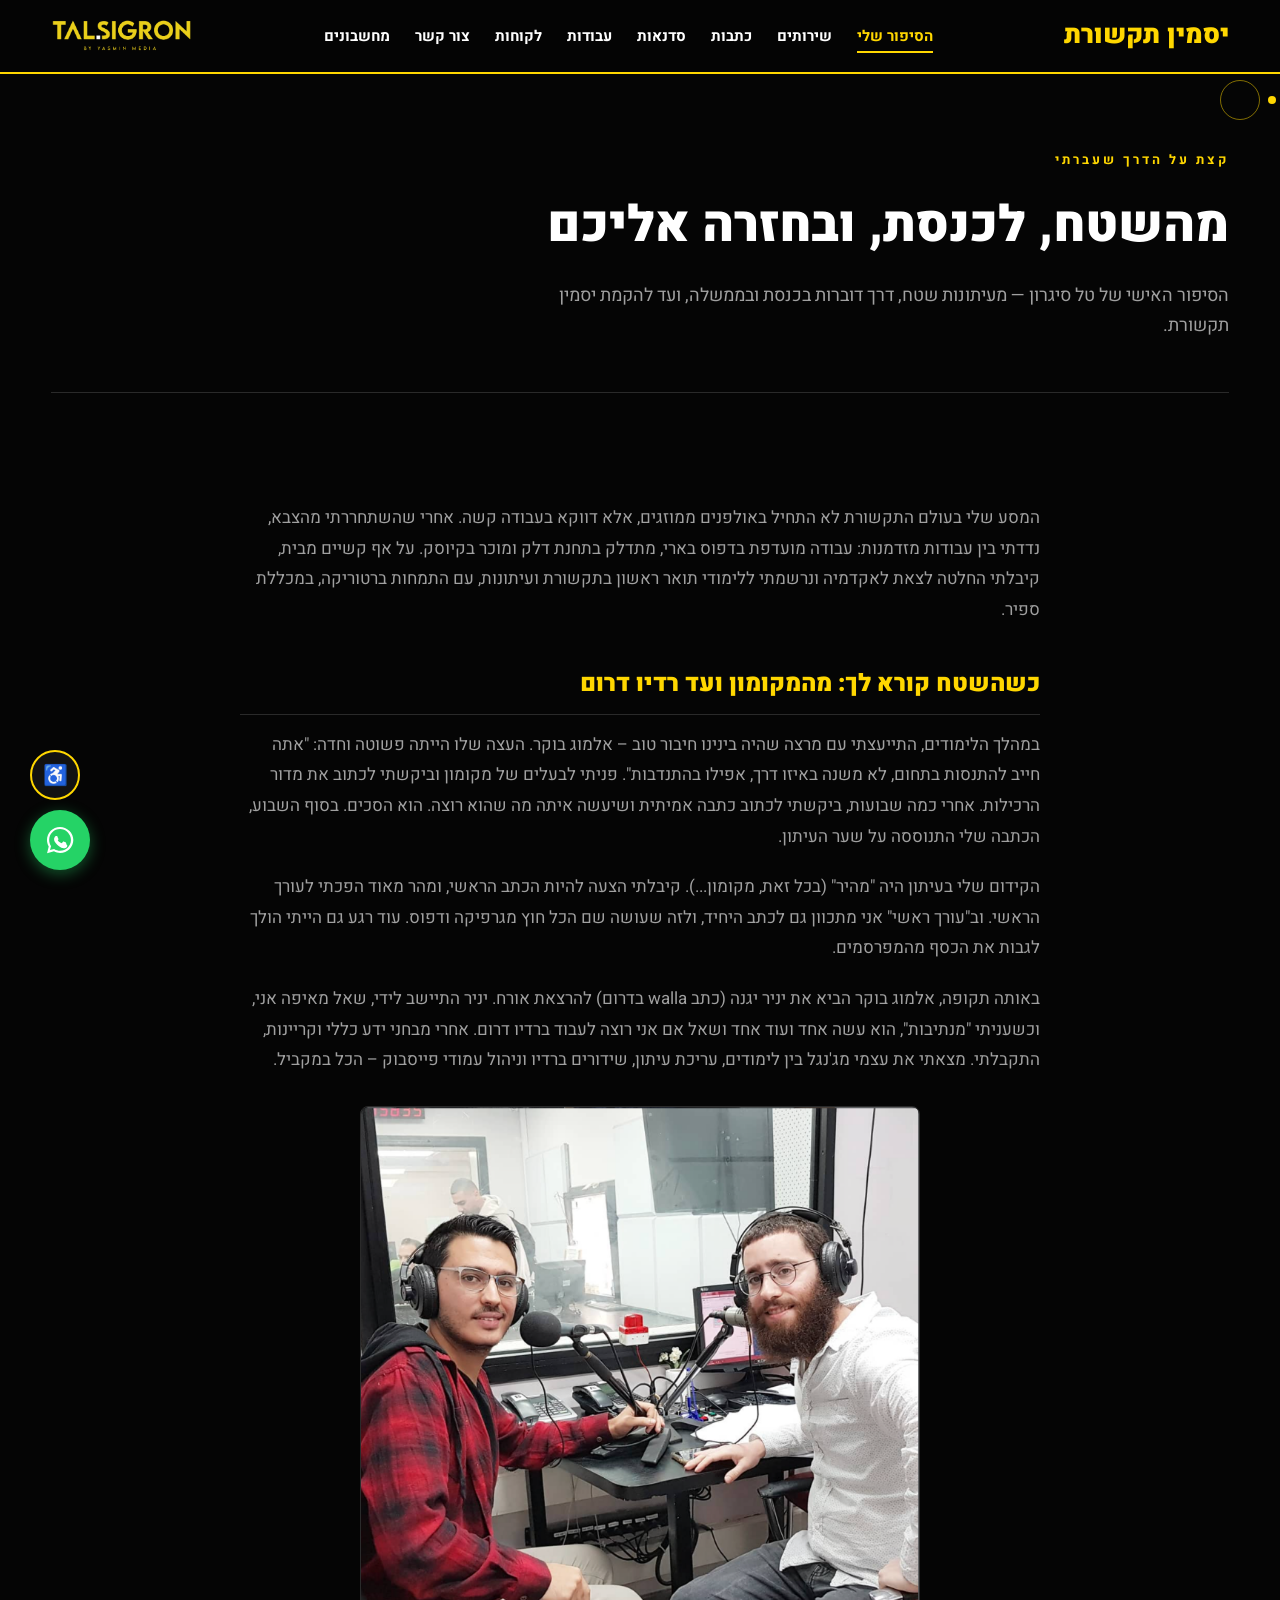
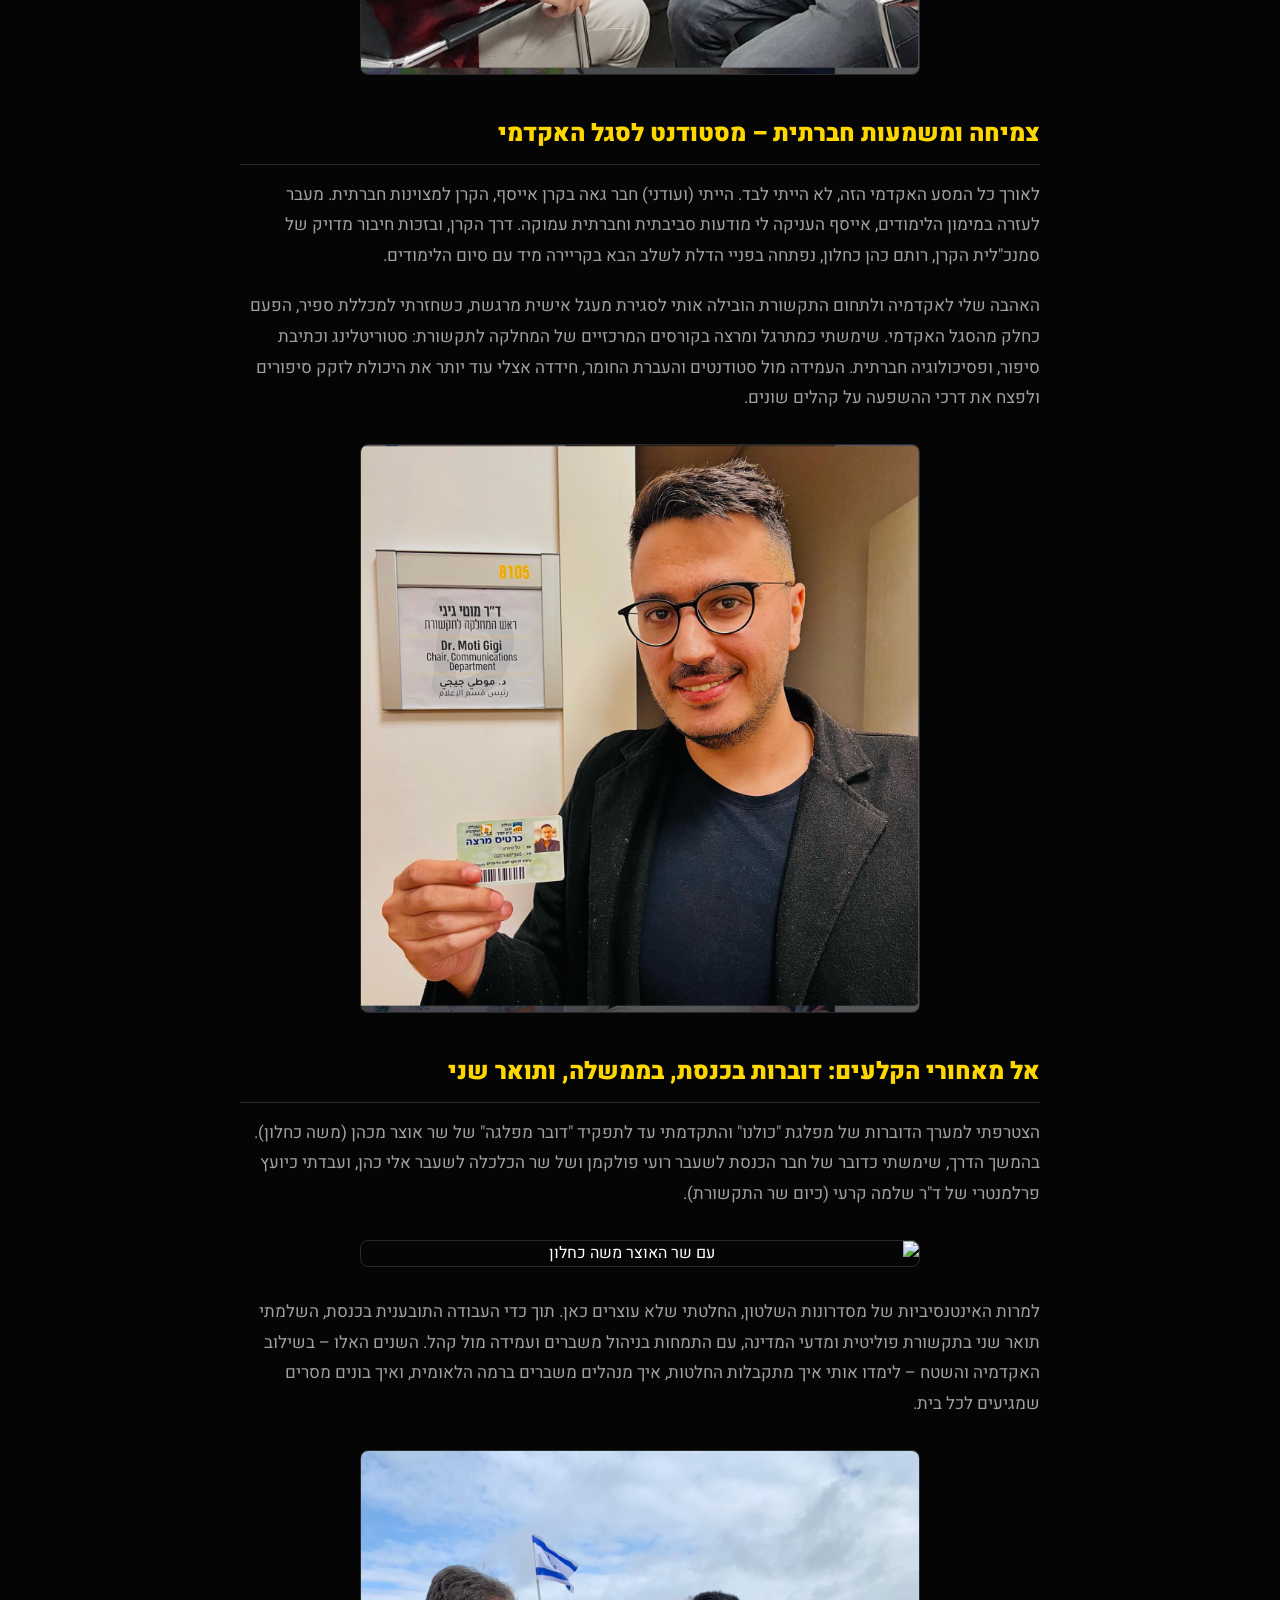
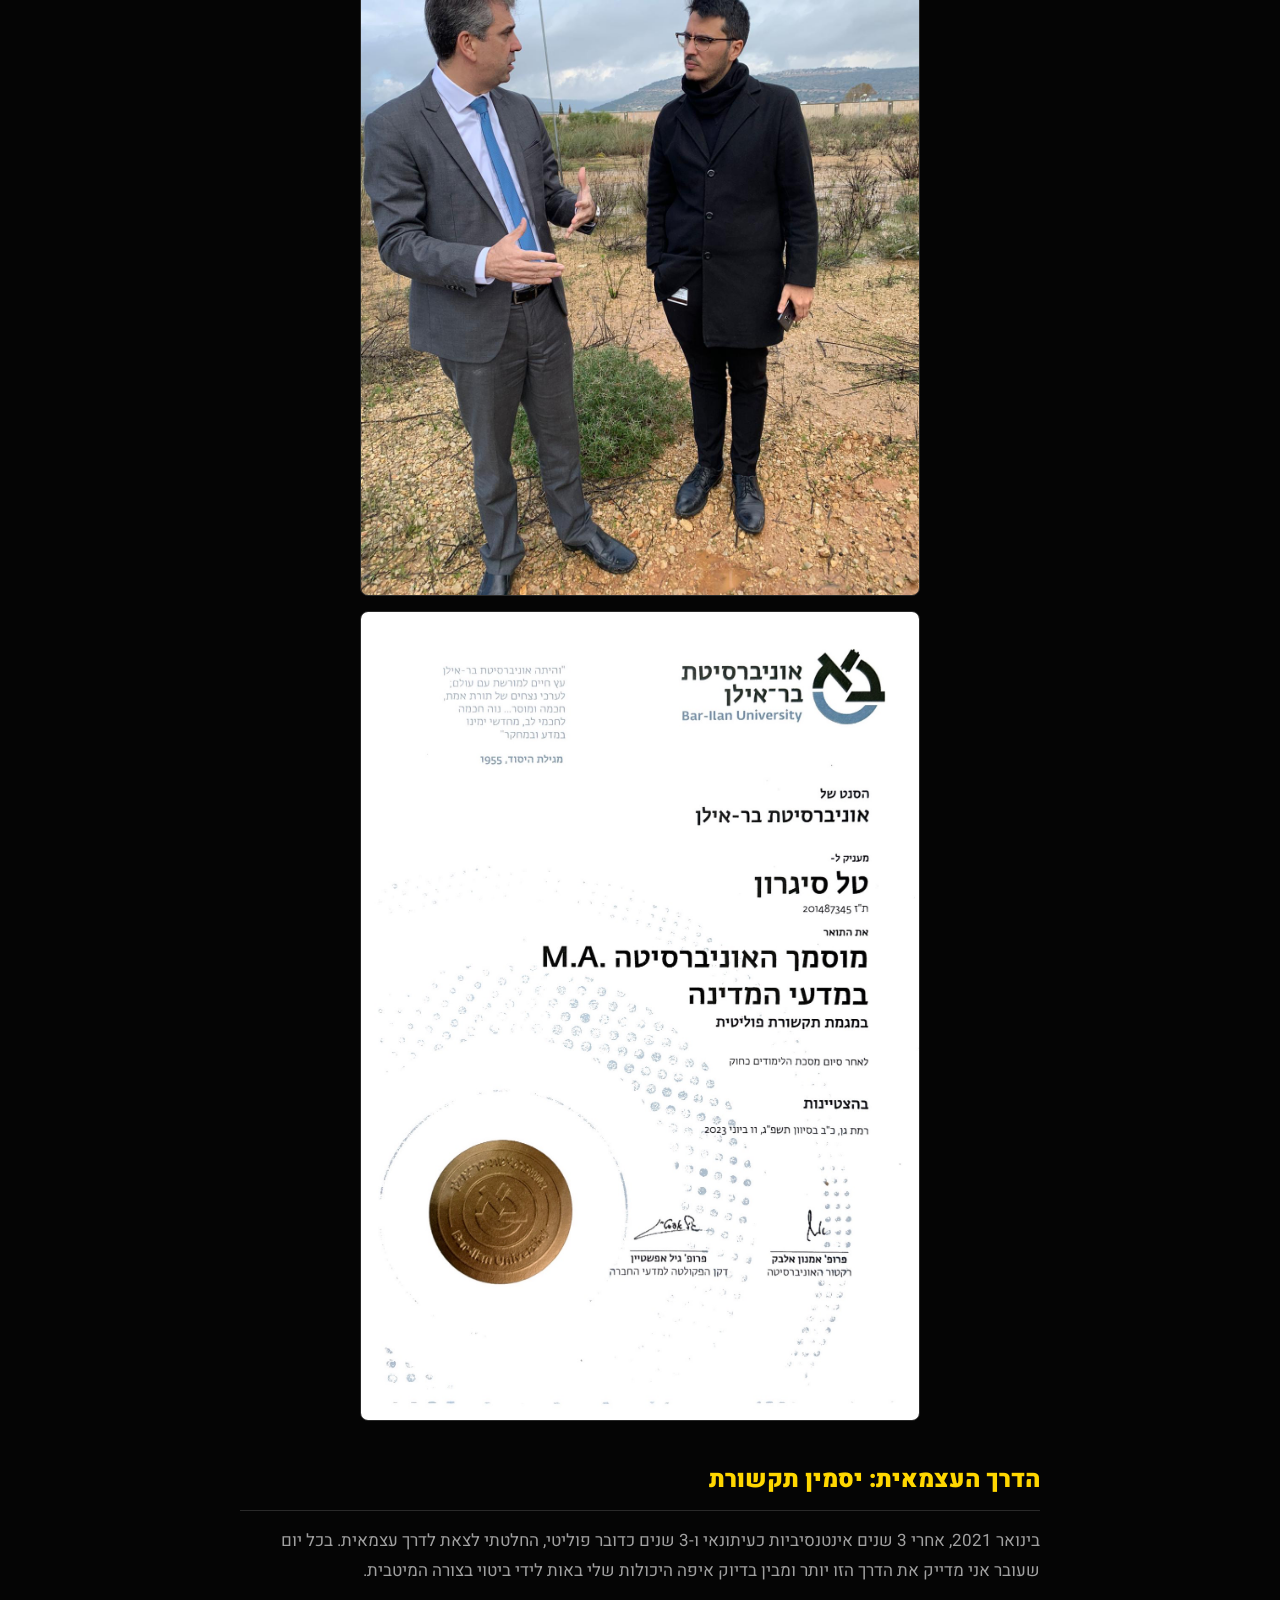
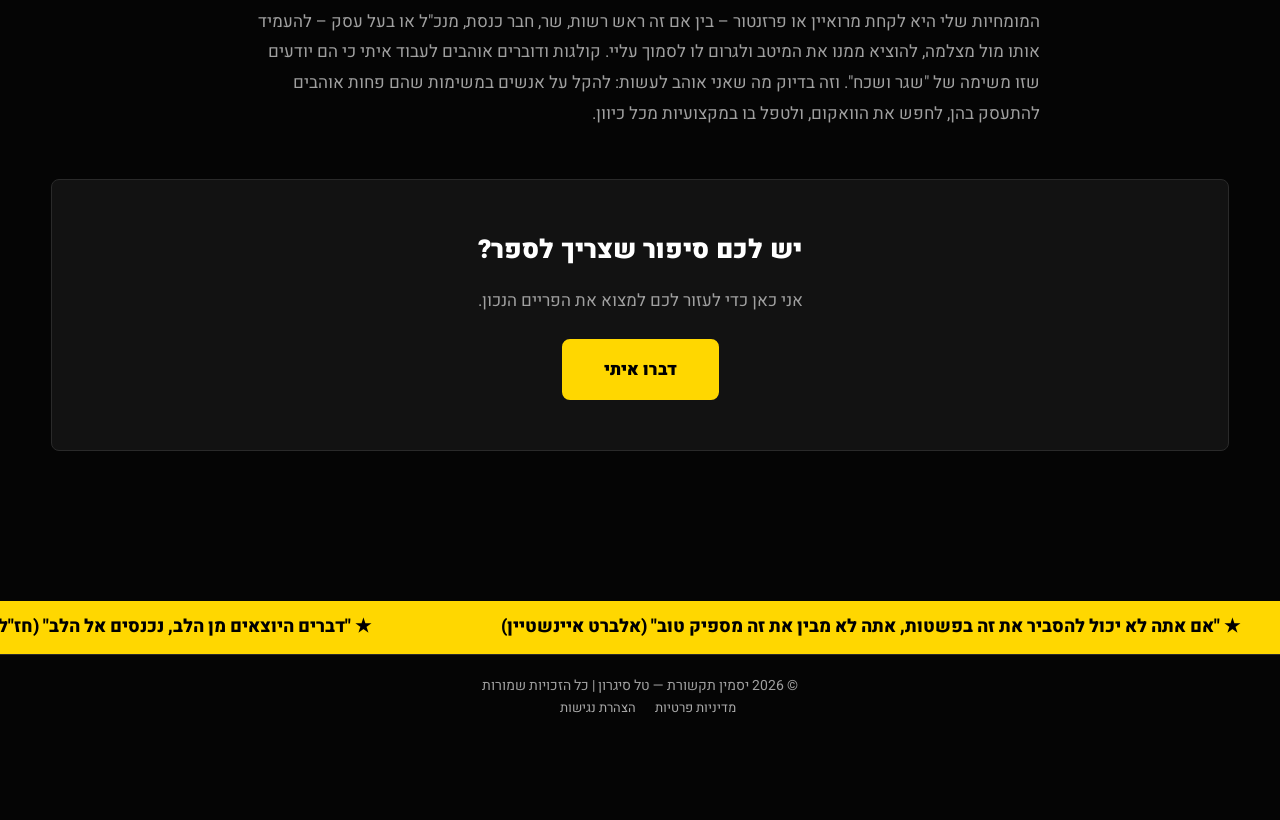
==== commit 8e76b555: "add security headers, privacy policy, accessibility statement, footer links" ====
--- a/about.html
+++ b/about.html
@@ -139,7 +139,7 @@
     </div>
   </div>
 
-  <footer><div class="container">&copy; 2026 יסמין תקשורת - טל סיגרון. כל הזכויות שמורות.</div></footer>
+  <footer><div class="container">&copy; 2026 יסמין תקשורת — טל סיגרון | כל הזכויות שמורות<br><a href="privacy.html" style="color:#aaa;font-size:13px;margin-left:16px">מדיניות פרטיות</a> <a href="accessibility.html" style="color:#aaa;font-size:13px;margin-left:16px">הצהרת נגישות</a></div></footer>
 
   <!-- FABS -->
   <a href="https://wa.me/972504226622?text=%D7%94%D7%99%D7%99%20%D7%98%D7%9C%2C%20%D7%94%D7%92%D7%A2%D7%AA%D7%99%20%D7%93%D7%A8%D7%9A%20%D7%94%D7%90%D7%AA%D7%A8%20%D7%95%D7%90%D7%A9%D7%9E%D7%97%20%D7%9C%D7%94%D7%AA%D7%99%D7%99%D7%A2%D7%A5%20%D7%90%D7%99%D7%AA%D7%9A..." class="whatsapp-fab hover-target" target="_blank" aria-label="שלח הודעת WhatsApp">
